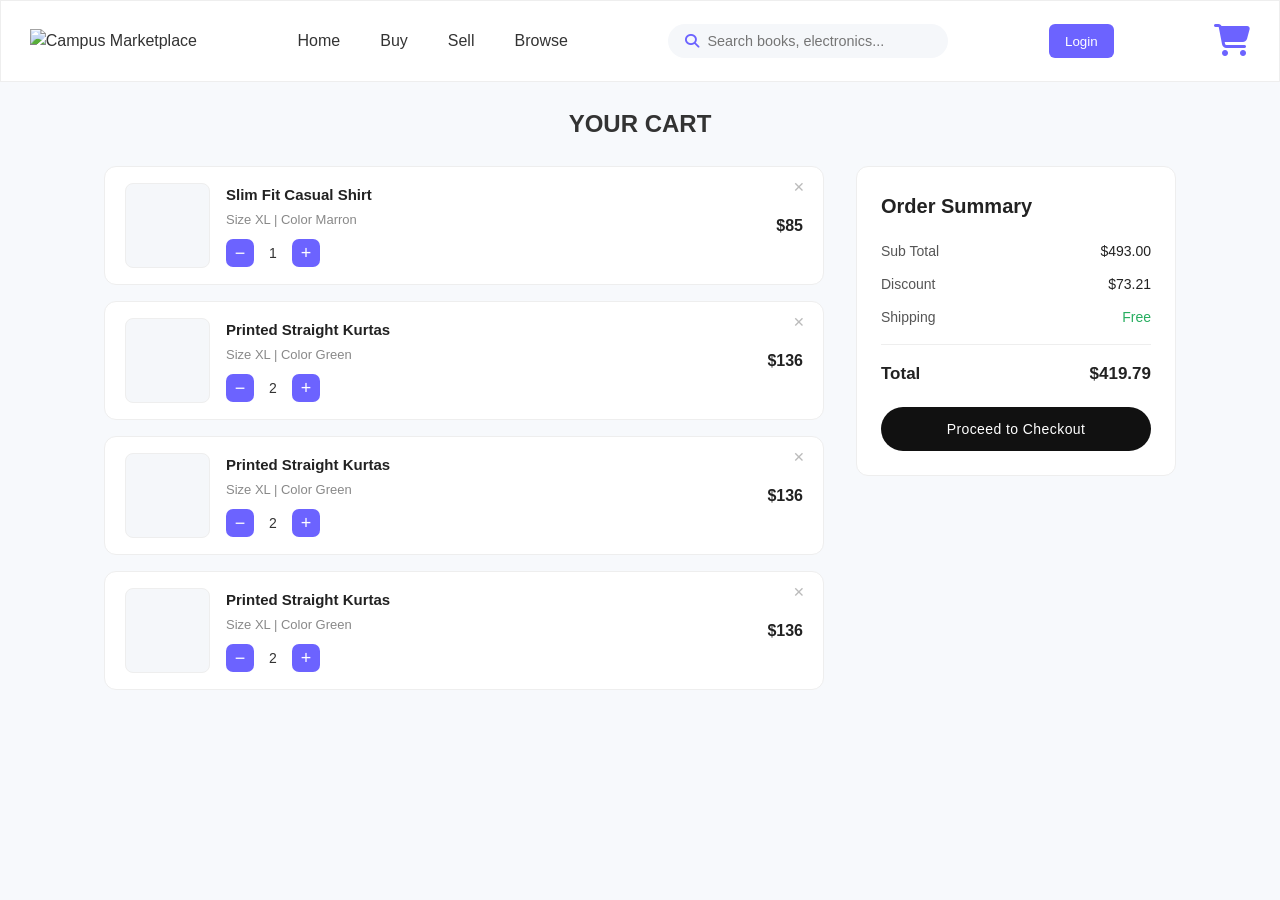
==== Cart.html @ ab249a5b "added cart page" ====
<!doctype html>
<html lang="en">
  <head>
    <meta charset="UTF-8" />
    <meta name="viewport" content="width=device-width, initial-scale=1.0" />
    <title>Campus MarketPlace - Cart</title>
 
    <!-- Google Font -->
    <link href="https://fonts.googleapis.com/css2?family=Poppins:wght@300;500;700&display=swap" rel="stylesheet"/>
    <link rel="stylesheet" href="https://cdnjs.cloudflare.com/ajax/libs/font-awesome/6.5.0/css/all.min.css"/>
 
    <style>
      * {
        margin: 0;
        padding: 0;
        box-sizing: border-box;
        font-family: "Inter", sans-serif;
      }
 
      body {
        background-color: #f7f9fc;
        color: #333;
        line-height: 1.5;
      }
 
      ul { list-style: none; }
      a { text-decoration: none; color: inherit; }
      img { max-width: 100%; height: auto; }
 
      button {
        background-color: #6c63ff;
        border-radius: 6px;
        padding: 0.6rem 1rem;
        border: none;
        cursor: pointer;
        color: white;
      }
 
      section { padding: 2rem 5%; }
 
      .header {
        display: flex;
        justify-content: space-between;
        background-color: white;
        align-items: center;
        padding: 1rem 2.25%;
        border: 1px solid #eee;
        flex-wrap: wrap;
        gap: 1rem;
      }
 
      .search-box {
        display: flex;
        align-items: center;
        background: #f5f7fa;
        padding: 0.5rem 1rem;
        border-radius: 30px;
        width: 280px;
        transition: 0.3s;
        border: 1px solid transparent;
      }
 
      .search-box i {
        color: #6c63ff;
        margin-right: 8px;
        font-size: 14px;
      }
 
      .search-box input {
        border: none;
        outline: none;
        background: transparent;
        width: 100%;
        font-size: 0.9rem;
      }
 
      .search-box:hover,
      .search-box:focus-within {
        background: white;
        border: 1px solid #6c63ff;
        box-shadow: 0 4px 12px rgba(108, 99, 255, 0.15);
      }
 
      .logo img { height: 3.25rem; }
 
      .Cart_icon {
        font-size: 2rem;
        display: flex;
        justify-content: space-around;
      }
 
      nav ul {
        display: flex;
        gap: 2.5rem;
        align-items: center;
      }
 
      nav ul a:hover { color: #6c63ff; }
 
      span h2 {
        display: flex;
        justify-content: center;
        align-items: center;
        padding-top: 1.5rem;
      }
 
      /* ── Cart Page Layout ── */
      .cart-page {
        padding: 1.5rem 5%;
        display: grid;
        grid-template-columns: 1fr 320px;
        gap: 2rem;
        align-items: start;
        max-width: 1200px;
        margin: 0 auto;
      }
 
      .cart-items {
        display: flex;
        flex-direction: column;
        gap: 1rem;
      }
 
      .cart-card {
        background: white;
        border-radius: 12px;
        border: 1px solid #eee;
        padding: 1rem 1.25rem;
        display: flex;
        align-items: center;
        gap: 1rem;
        position: relative;
      }
 
      .cart-card img,
      .cart-card .item-img-placeholder {
        width: 85px;
        height: 85px;
        border-radius: 8px;
        object-fit: cover;
        flex-shrink: 0;
        background: #f5f7fa;
        border: 1px solid #eee;
        display: flex;
        align-items: center;
        justify-content: center;
        color: #ccc;
        font-size: 13px;
      }
 
      .item-info { flex: 1; }
 
      .item-name {
        font-size: 15px;
        font-weight: 600;
        color: #222;
        margin-bottom: 3px;
      }
 
      .item-meta {
        font-size: 13px;
        color: #888;
        margin-bottom: 10px;
      }
 
      .qty-row {
        display: flex;
        align-items: center;
        gap: 10px;
      }
 
      .qty-btn {
        width: 28px;
        height: 28px;
        border-radius: 7px;
        background: #6c63ff;
        color: white;
        border: none;
        font-size: 18px;
        cursor: pointer;
        display: flex;
        align-items: center;
        justify-content: center;
        line-height: 1;
        padding: 0;
        font-weight: 300;
      }
 
      .qty-btn:hover { background: #5a52d5; }
 
      .qty-val {
        font-size: 14px;
        font-weight: 500;
        min-width: 18px;
        text-align: center;
        color: #333;
      }
 
      .item-price {
        font-size: 16px;
        font-weight: 700;
        color: #222;
        margin-left: auto;
        padding-left: 1rem;
      }
 
      .remove-btn {
        position: absolute;
        top: 10px;
        right: 14px;
        background: none;
        border: none;
        color: #bbb;
        font-size: 14px;
        cursor: pointer;
        padding: 2px 4px;
        border-radius: 4px;
      }
 
      .remove-btn:hover { color: #e74c3c; background: #fef2f2; }
 
      /* ── Order Summary ── */
      .summary-card {
        background: white;
        border-radius: 12px;
        border: 1px solid #eee;
        padding: 1.5rem;
        position: sticky;
        top: 1rem;
      }
 
      .summary-title {
        font-size: 20px;
        font-weight: 700;
        color: #222;
        margin-bottom: 1.25rem;
      }
 
      .summary-row {
        display: flex;
        justify-content: space-between;
        align-items: center;
        font-size: 14px;
        color: #555;
        margin-bottom: 0.75rem;
      }
 
      .summary-row .val { color: #222; }
      .free-tag { color: #27ae60; font-weight: 500; }
 
      .summary-divider {
        border: none;
        border-top: 1px solid #eee;
        margin: 1rem 0;
      }
 
      .total-row {
        display: flex;
        justify-content: space-between;
        font-size: 17px;
        font-weight: 700;
        color: #222;
        margin-bottom: 1.25rem;
      }
 
      .checkout-btn {
        width: 100%;
        background: #111;
        color: white;
        border: none;
        padding: 14px;
        border-radius: 30px;
        font-size: 14px;
        font-weight: 500;
        cursor: pointer;
        letter-spacing: 0.03em;
        transition: background 0.2s;
      }
 
      .checkout-btn:hover { background: #333; }
 
      /* ── Empty State ── */
      .empty-cart {
        text-align: center;
        padding: 4rem 2rem;
        color: #aaa;
      }
 
      .empty-cart i { font-size: 48px; margin-bottom: 1rem; color: #ddd; }
      .empty-cart p { font-size: 15px; }
 
      @media (max-width: 768px) {
        .cart-page { grid-template-columns: 1fr; }
        .summary-card { position: static; }
      }
    </style>
  </head>
  <body>
 
    <header class="header">
      <div class="logo">
        <a href="index.html">
          <img src="images/logo.png" alt="Campus Marketplace" />
        </a>
      </div>
      <nav>
        <ul>
          <li><a href="#">Home</a></li>
          <li><a href="#">Buy</a></li>
          <li><a href="#">Sell</a></li>
          <li><a href="#">Browse</a></li>
        </ul>
      </nav>
      <div class="search-box">
        <i class="fa-solid fa-magnifying-glass"></i>
        <input type="text" placeholder="Search books, electronics..." />
      </div>
      <button>Login</button>
      <div class="Cart_icon">
        <a href="Cart.html"><i class="fa-solid fa-cart-shopping" style="color: rgb(108, 99, 255)"></i></a>
      </div>
    </header>
 
    <span><h2>YOUR CART</h2></span>
 
    <div class="cart-page">
      <!-- Cart Items -->
      <div class="cart-items" id="cart-items"></div>
 
      <!-- Order Summary -->
      <div class="summary-card">
        <div class="summary-title">Order Summary</div>
        <div class="summary-row"><span>Sub Total</span><span class="val" id="subtotal">$0.00</span></div>
        <div class="summary-row"><span>Discount</span><span class="val" id="discount">$0.00</span></div>
        <div class="summary-row"><span>Shipping</span><span class="free-tag">Free</span></div>
        <hr class="summary-divider">
        <div class="total-row"><span>Total</span><span id="total">$0.00</span></div>
        <button class="checkout-btn">Proceed to Checkout</button>
      </div>
    </div>
 
    <script>
      // Cart data — replace src with real image paths
      let cart = [
        { id: 1, name: "Slim Fit Casual Shirt",    size: "XL", color: "Marron", price: 85,  qty: 1, src: "" },
        { id: 2, name: "Printed Straight Kurtas",  size: "XL", color: "Green",  price: 68,  qty: 2, src: "" },
        { id: 3, name: "Printed Straight Kurtas",  size: "XL", color: "Green",  price: 68,  qty: 2, src: "" },
        { id: 4, name: "Printed Straight Kurtas",  size: "XL", color: "Green",  price: 68,  qty: 2, src: "" },
      ];
 
      const DISCOUNT_RATE = 0.1485;
 
      function render() {
        const container = document.getElementById('cart-items');
 
        if (cart.length === 0) {
          container.innerHTML = `
            <div class="empty-cart">
              <i class="fa-solid fa-cart-shopping"></i>
              <p>Your cart is empty</p>
            </div>`;
          updateSummary(0);
          return;
        }
 
        container.innerHTML = cart.map(item => `
          <div class="cart-card">
            ${item.src
              ? `<img src="${item.src}" alt="${item.name}">`
              : `<div class="item-img-placeholder"></div>`}
            <div class="item-info">
              <div class="item-name">${item.name}</div>
              <div class="item-meta">Size ${item.size} | Color ${item.color}</div>
              <div class="qty-row">
                <button class="qty-btn" onclick="changeQty(${item.id}, -1)">−</button>
                <span class="qty-val">${item.qty}</span>
                <button class="qty-btn" onclick="changeQty(${item.id}, 1)">+</button>
              </div>
            </div>
            <span class="item-price">$${(item.price * item.qty).toFixed(0)}</span>
            <button class="remove-btn" title="Remove" onclick="removeItem(${item.id})">✕</button>
          </div>
        `).join('');
 
        const sub = cart.reduce((s, i) => s + i.price * i.qty, 0);
        updateSummary(sub);
      }
 
      function updateSummary(sub) {
        const disc = +(sub * DISCOUNT_RATE).toFixed(2);
        document.getElementById('subtotal').textContent = '$' + sub.toFixed(2);
        document.getElementById('discount').textContent = '$' + disc.toFixed(2);
        document.getElementById('total').textContent    = '$' + (sub - disc).toFixed(2);
      }
 
      function changeQty(id, delta) {
        const item = cart.find(i => i.id === id);
        if (item) { item.qty = Math.max(1, item.qty + delta); render(); }
      }
 
      function removeItem(id) {
        cart = cart.filter(i => i.id !== id);
        render();
      }
 
      render();
    </script>
 
  </body>
</html>
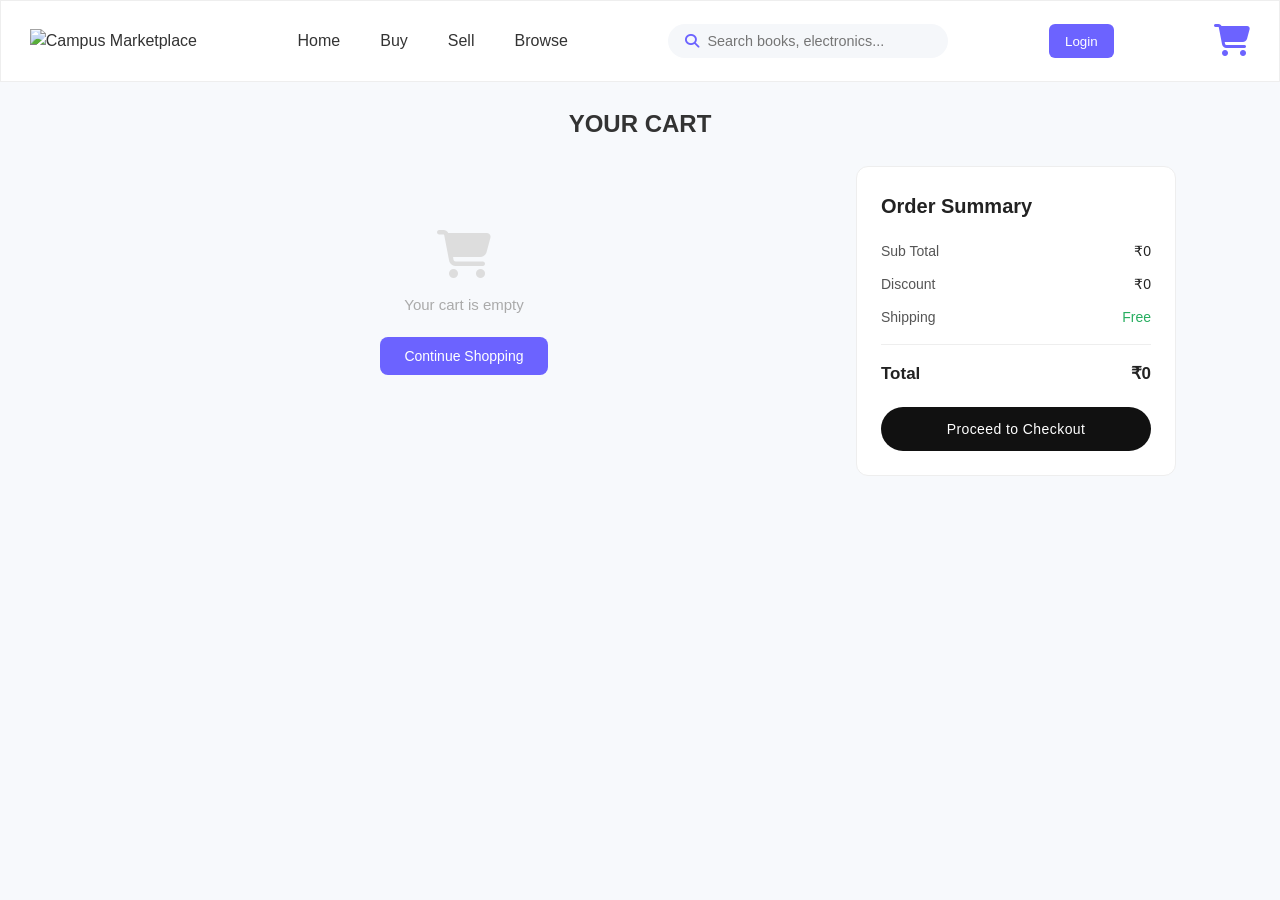
==== commit 5ae5d24c: "Update cart-page" ====
--- a/Cart.html
+++ b/Cart.html
@@ -60,18 +60,11 @@
         border: 1px solid transparent;
       }
  
-      .search-box i {
-        color: #6c63ff;
-        margin-right: 8px;
-        font-size: 14px;
-      }
+      .search-box i { color: #6c63ff; margin-right: 8px; font-size: 14px; }
  
       .search-box input {
-        border: none;
-        outline: none;
-        background: transparent;
-        width: 100%;
-        font-size: 0.9rem;
+        border: none; outline: none;
+        background: transparent; width: 100%; font-size: 0.9rem;
       }
  
       .search-box:hover,
@@ -86,15 +79,22 @@
       .Cart_icon {
         font-size: 2rem;
         display: flex;
-        justify-content: space-around;
-      }
- 
-      nav ul {
-        display: flex;
-        gap: 2.5rem;
-        align-items: center;
-      }
- 
+        position: relative;
+      }
+ 
+      .cart-badge {
+        position: absolute;
+        top: -8px; right: -8px;
+        background: #6c63ff;
+        color: white;
+        font-size: 11px; font-weight: 600;
+        width: 18px; height: 18px;
+        border-radius: 50%;
+        display: flex; align-items: center; justify-content: center;
+        pointer-events: none;
+      }
+ 
+      nav ul { display: flex; gap: 2.5rem; align-items: center; }
       nav ul a:hover { color: #6c63ff; }
  
       span h2 {
@@ -115,11 +115,7 @@
         margin: 0 auto;
       }
  
-      .cart-items {
-        display: flex;
-        flex-direction: column;
-        gap: 1rem;
-      }
+      .cart-items { display: flex; flex-direction: column; gap: 1rem; }
  
       .cart-card {
         background: white;
@@ -134,87 +130,49 @@
  
       .cart-card img,
       .cart-card .item-img-placeholder {
-        width: 85px;
-        height: 85px;
-        border-radius: 8px;
-        object-fit: cover;
+        width: 85px; height: 85px;
+        border-radius: 8px; object-fit: cover;
         flex-shrink: 0;
         background: #f5f7fa;
         border: 1px solid #eee;
-        display: flex;
-        align-items: center;
-        justify-content: center;
-        color: #ccc;
-        font-size: 13px;
+        display: flex; align-items: center; justify-content: center;
+        color: #ccc; font-size: 13px;
       }
  
       .item-info { flex: 1; }
  
-      .item-name {
-        font-size: 15px;
-        font-weight: 600;
-        color: #222;
-        margin-bottom: 3px;
-      }
- 
-      .item-meta {
-        font-size: 13px;
-        color: #888;
-        margin-bottom: 10px;
-      }
- 
-      .qty-row {
-        display: flex;
-        align-items: center;
-        gap: 10px;
-      }
+      .item-name { font-size: 15px; font-weight: 600; color: #222; margin-bottom: 3px; }
+      .item-meta { font-size: 13px; color: #888; margin-bottom: 10px; }
+ 
+      .qty-row { display: flex; align-items: center; gap: 10px; }
  
       .qty-btn {
-        width: 28px;
-        height: 28px;
+        width: 28px; height: 28px;
         border-radius: 7px;
-        background: #6c63ff;
-        color: white;
-        border: none;
-        font-size: 18px;
+        background: #6c63ff; color: white;
+        border: none; font-size: 18px;
         cursor: pointer;
-        display: flex;
-        align-items: center;
-        justify-content: center;
-        line-height: 1;
-        padding: 0;
-        font-weight: 300;
+        display: flex; align-items: center; justify-content: center;
+        line-height: 1; padding: 0; font-weight: 300;
       }
  
       .qty-btn:hover { background: #5a52d5; }
  
       .qty-val {
-        font-size: 14px;
-        font-weight: 500;
-        min-width: 18px;
-        text-align: center;
-        color: #333;
+        font-size: 14px; font-weight: 500;
+        min-width: 18px; text-align: center; color: #333;
       }
  
       .item-price {
-        font-size: 16px;
-        font-weight: 700;
-        color: #222;
-        margin-left: auto;
-        padding-left: 1rem;
+        font-size: 16px; font-weight: 700; color: #222;
+        margin-left: auto; padding-left: 1rem;
       }
  
       .remove-btn {
-        position: absolute;
-        top: 10px;
-        right: 14px;
-        background: none;
-        border: none;
-        color: #bbb;
-        font-size: 14px;
-        cursor: pointer;
-        padding: 2px 4px;
-        border-radius: 4px;
+        position: absolute; top: 10px; right: 14px;
+        background: none; border: none;
+        color: #bbb; font-size: 14px; cursor: pointer;
+        padding: 2px 4px; border-radius: 4px;
       }
  
       .remove-btn:hover { color: #e74c3c; background: #fef2f2; }
@@ -225,69 +183,43 @@
         border-radius: 12px;
         border: 1px solid #eee;
         padding: 1.5rem;
-        position: sticky;
-        top: 1rem;
-      }
- 
-      .summary-title {
-        font-size: 20px;
-        font-weight: 700;
-        color: #222;
-        margin-bottom: 1.25rem;
-      }
+        position: sticky; top: 1rem;
+      }
+ 
+      .summary-title { font-size: 20px; font-weight: 700; color: #222; margin-bottom: 1.25rem; }
  
       .summary-row {
-        display: flex;
-        justify-content: space-between;
-        align-items: center;
-        font-size: 14px;
-        color: #555;
-        margin-bottom: 0.75rem;
+        display: flex; justify-content: space-between; align-items: center;
+        font-size: 14px; color: #555; margin-bottom: 0.75rem;
       }
  
       .summary-row .val { color: #222; }
       .free-tag { color: #27ae60; font-weight: 500; }
  
-      .summary-divider {
-        border: none;
-        border-top: 1px solid #eee;
-        margin: 1rem 0;
-      }
+      .summary-divider { border: none; border-top: 1px solid #eee; margin: 1rem 0; }
  
       .total-row {
-        display: flex;
-        justify-content: space-between;
-        font-size: 17px;
-        font-weight: 700;
-        color: #222;
-        margin-bottom: 1.25rem;
+        display: flex; justify-content: space-between;
+        font-size: 17px; font-weight: 700; color: #222; margin-bottom: 1.25rem;
       }
  
       .checkout-btn {
-        width: 100%;
-        background: #111;
-        color: white;
-        border: none;
-        padding: 14px;
-        border-radius: 30px;
-        font-size: 14px;
-        font-weight: 500;
-        cursor: pointer;
-        letter-spacing: 0.03em;
-        transition: background 0.2s;
+        width: 100%; background: #111; color: white;
+        border: none; padding: 14px; border-radius: 30px;
+        font-size: 14px; font-weight: 500; cursor: pointer;
+        letter-spacing: 0.03em; transition: background 0.2s;
       }
  
       .checkout-btn:hover { background: #333; }
  
       /* ── Empty State ── */
-      .empty-cart {
-        text-align: center;
-        padding: 4rem 2rem;
-        color: #aaa;
-      }
- 
-      .empty-cart i { font-size: 48px; margin-bottom: 1rem; color: #ddd; }
-      .empty-cart p { font-size: 15px; }
+      .empty-cart { text-align: center; padding: 4rem 2rem; color: #aaa; }
+      .empty-cart i { font-size: 48px; margin-bottom: 1rem; color: #ddd; display: block; }
+      .empty-cart p { font-size: 15px; margin-bottom: 1.25rem; }
+      .empty-cart a button {
+        background: #6c63ff; border-radius: 8px;
+        padding: 0.7rem 1.5rem; font-size: 14px;
+      }
  
       @media (max-width: 768px) {
         .cart-page { grid-template-columns: 1fr; }
@@ -305,7 +237,7 @@
       </div>
       <nav>
         <ul>
-          <li><a href="#">Home</a></li>
+          <li><a href="index.html">Home</a></li>
           <li><a href="#">Buy</a></li>
           <li><a href="#">Sell</a></li>
           <li><a href="#">Browse</a></li>
@@ -317,38 +249,45 @@
       </div>
       <button>Login</button>
       <div class="Cart_icon">
-        <a href="Cart.html"><i class="fa-solid fa-cart-shopping" style="color: rgb(108, 99, 255)"></i></a>
+        <a href="Cart.html">
+          <i class="fa-solid fa-cart-shopping" style="color: rgb(108, 99, 255)"></i>
+        </a>
+        <span class="cart-badge" id="cart-badge">0</span>
       </div>
     </header>
  
     <span><h2>YOUR CART</h2></span>
  
     <div class="cart-page">
-      <!-- Cart Items -->
       <div class="cart-items" id="cart-items"></div>
  
-      <!-- Order Summary -->
       <div class="summary-card">
         <div class="summary-title">Order Summary</div>
-        <div class="summary-row"><span>Sub Total</span><span class="val" id="subtotal">$0.00</span></div>
-        <div class="summary-row"><span>Discount</span><span class="val" id="discount">$0.00</span></div>
+        <div class="summary-row"><span>Sub Total</span><span class="val" id="subtotal">₹0.00</span></div>
+        <div class="summary-row"><span>Discount</span><span class="val" id="discount">₹0.00</span></div>
         <div class="summary-row"><span>Shipping</span><span class="free-tag">Free</span></div>
         <hr class="summary-divider">
-        <div class="total-row"><span>Total</span><span id="total">$0.00</span></div>
+        <div class="total-row"><span>Total</span><span id="total">₹0.00</span></div>
         <button class="checkout-btn">Proceed to Checkout</button>
       </div>
     </div>
  
     <script>
-      // Cart data — replace src with real image paths
-      let cart = [
-        { id: 1, name: "Slim Fit Casual Shirt",    size: "XL", color: "Marron", price: 85,  qty: 1, src: "" },
-        { id: 2, name: "Printed Straight Kurtas",  size: "XL", color: "Green",  price: 68,  qty: 2, src: "" },
-        { id: 3, name: "Printed Straight Kurtas",  size: "XL", color: "Green",  price: 68,  qty: 2, src: "" },
-        { id: 4, name: "Printed Straight Kurtas",  size: "XL", color: "Green",  price: 68,  qty: 2, src: "" },
-      ];
- 
       const DISCOUNT_RATE = 0.1485;
+ 
+      // Load from localStorage
+      let cart = JSON.parse(localStorage.getItem('cart')) || [];
+ 
+      function saveCart() {
+        localStorage.setItem('cart', JSON.stringify(cart));
+      }
+ 
+      function updateBadge() {
+        const total = cart.reduce((sum, i) => sum + i.qty, 0);
+        const badge = document.getElementById('cart-badge');
+        badge.textContent = total;
+        badge.style.display = total > 0 ? 'flex' : 'none';
+      }
  
       function render() {
         const container = document.getElementById('cart-items');
@@ -358,8 +297,10 @@
             <div class="empty-cart">
               <i class="fa-solid fa-cart-shopping"></i>
               <p>Your cart is empty</p>
+              <a href="index.html"><button>Continue Shopping</button></a>
             </div>`;
           updateSummary(0);
+          updateBadge();
           return;
         }
  
@@ -367,39 +308,45 @@
           <div class="cart-card">
             ${item.src
               ? `<img src="${item.src}" alt="${item.name}">`
-              : `<div class="item-img-placeholder"></div>`}
+              : `<div class="item-img-placeholder"><i class="fa-solid fa-image"></i></div>`}
             <div class="item-info">
               <div class="item-name">${item.name}</div>
-              <div class="item-meta">Size ${item.size} | Color ${item.color}</div>
+              <div class="item-meta">${item.category || 'Item'}</div>
               <div class="qty-row">
-                <button class="qty-btn" onclick="changeQty(${item.id}, -1)">−</button>
+                <button class="qty-btn" onclick="changeQty('${item.id}', -1)">−</button>
                 <span class="qty-val">${item.qty}</span>
-                <button class="qty-btn" onclick="changeQty(${item.id}, 1)">+</button>
+                <button class="qty-btn" onclick="changeQty('${item.id}', 1)">+</button>
               </div>
             </div>
-            <span class="item-price">$${(item.price * item.qty).toFixed(0)}</span>
-            <button class="remove-btn" title="Remove" onclick="removeItem(${item.id})">✕</button>
+            <span class="item-price">₹${(item.price * item.qty).toLocaleString()}</span>
+            <button class="remove-btn" title="Remove" onclick="removeItem('${item.id}')">✕</button>
           </div>
         `).join('');
  
         const sub = cart.reduce((s, i) => s + i.price * i.qty, 0);
         updateSummary(sub);
+        updateBadge();
       }
  
       function updateSummary(sub) {
         const disc = +(sub * DISCOUNT_RATE).toFixed(2);
-        document.getElementById('subtotal').textContent = '$' + sub.toFixed(2);
-        document.getElementById('discount').textContent = '$' + disc.toFixed(2);
-        document.getElementById('total').textContent    = '$' + (sub - disc).toFixed(2);
+        document.getElementById('subtotal').textContent = '₹' + sub.toLocaleString();
+        document.getElementById('discount').textContent = '₹' + disc.toLocaleString();
+        document.getElementById('total').textContent    = '₹' + (sub - disc).toLocaleString();
       }
  
       function changeQty(id, delta) {
         const item = cart.find(i => i.id === id);
-        if (item) { item.qty = Math.max(1, item.qty + delta); render(); }
+        if (item) {
+          item.qty = Math.max(1, item.qty + delta);
+          saveCart();
+          render();
+        }
       }
  
       function removeItem(id) {
         cart = cart.filter(i => i.id !== id);
+        saveCart();
         render();
       }
  
